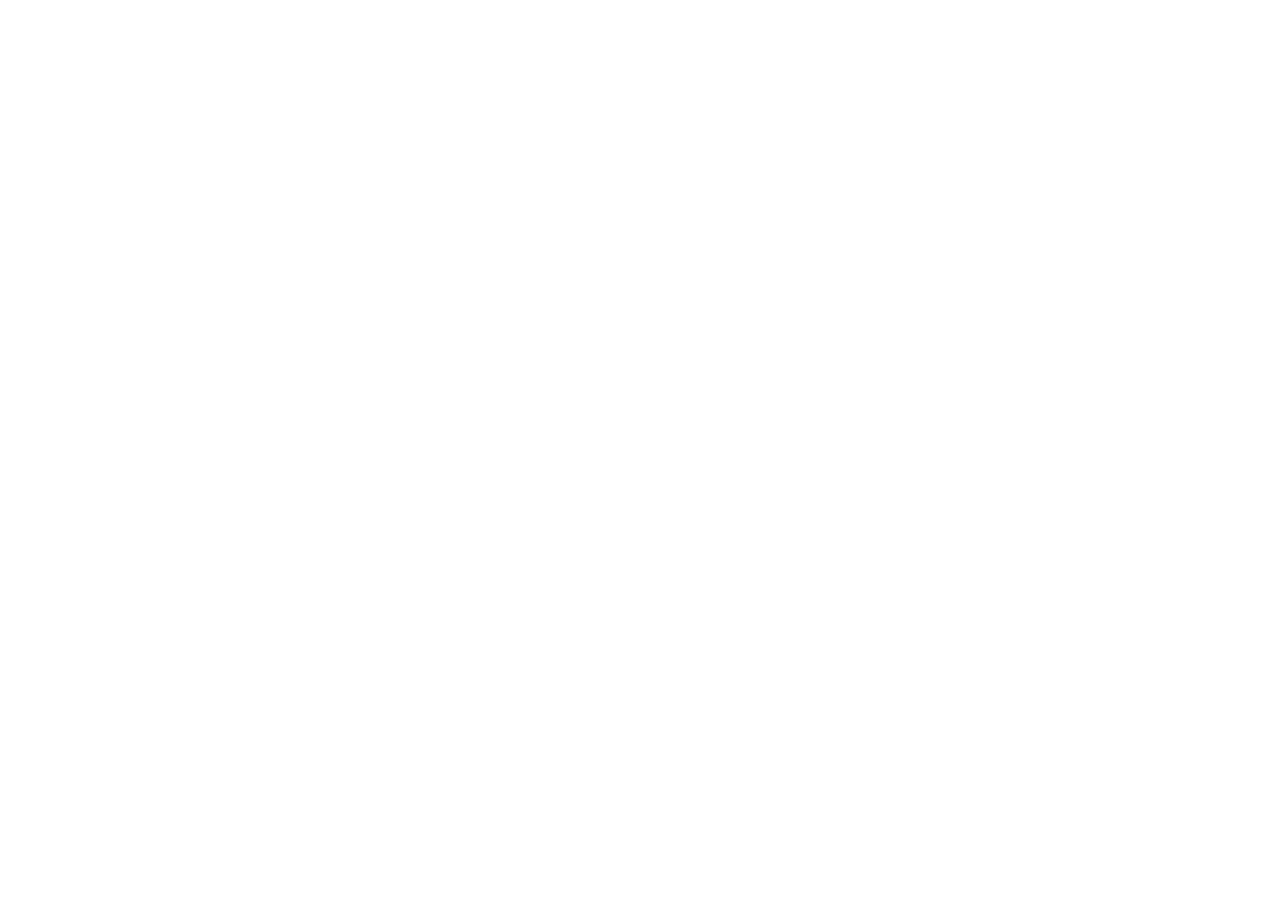
==== index.html @ 44f840c2 "criação da página principal" ====
<!DOCTYPE html>
<html lang="pt-br">
<head>
    <meta charset="UTF-8">
    <meta http-equiv="X-UA-Compatible" content="IE=edge">
    <meta name="viewport" content="width=device-width, initial-scale=1.0">
    <title>Projetos redes sociais</title>
    <link rel="shortcut icon" href="favicon.ico" type="image/x-icon">
</head>
<body>
    
</body>
</html>
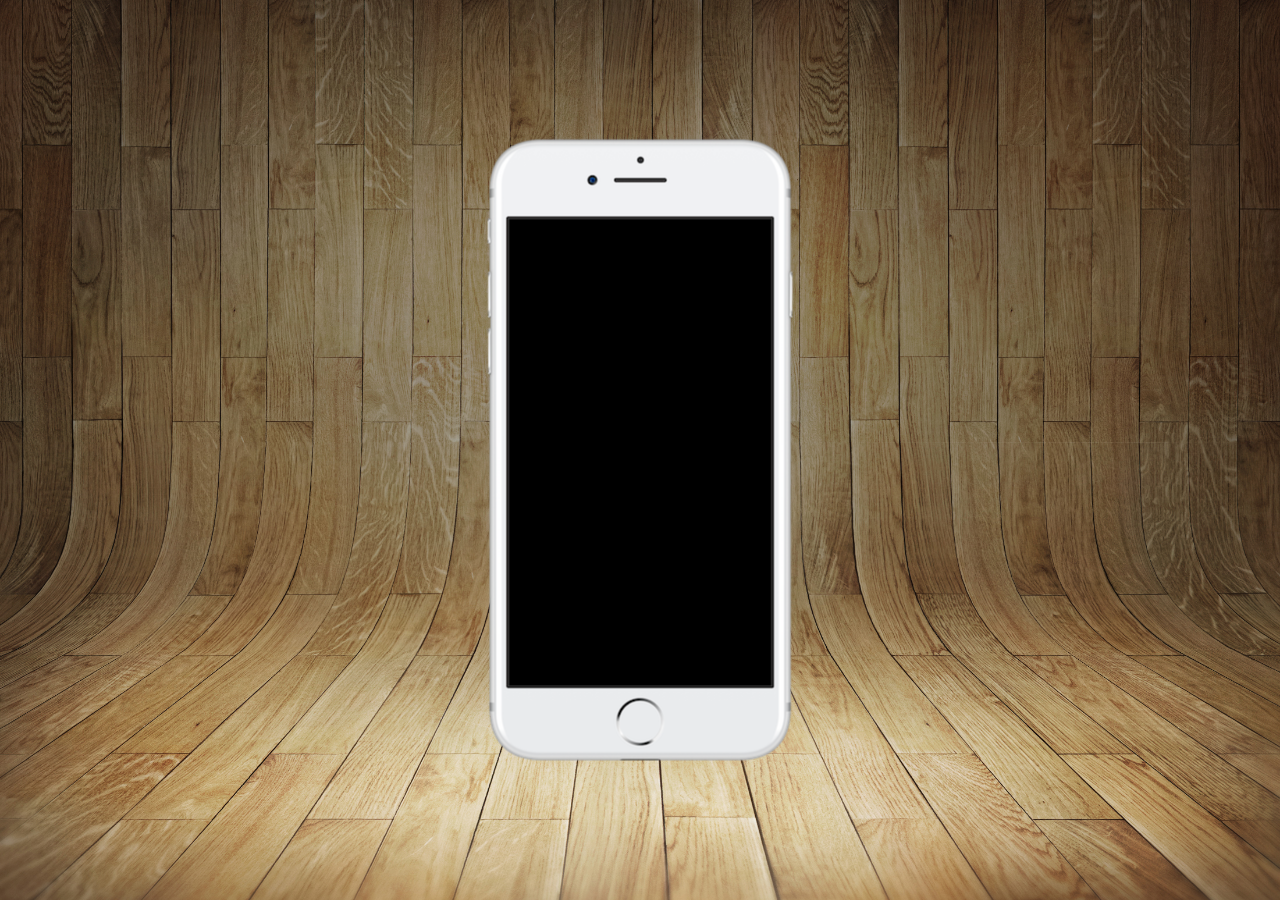
==== commit 7e67a672: "Colocando o telefone e o plano de fundo" ====
--- a/index.html
+++ b/index.html
@@ -6,8 +6,16 @@
     <meta name="viewport" content="width=device-width, initial-scale=1.0">
     <title>Projetos redes sociais</title>
     <link rel="shortcut icon" href="favicon.ico" type="image/x-icon">
+    <link rel="stylesheet" href="estilos/style.css">
 </head>
 <body>
-    
+    <main>
+        <section id="telefone">
+
+        </section>
+        <section id="redes_sociais">
+
+        </section>
+    </main>
 </body>
 </html>--- a/estilos/style.css
+++ b/estilos/style.css
@@ -0,0 +1,39 @@
+@charset "utf-8";
+
+/*Configurações gerais da página*/
+*{
+    margin: 0px;
+    padding: 0px;
+    font-family: Arial, Helvetica, sans-serif;
+}
+
+/* Configurações do body e do html*/
+html, body{
+    height: 100vh;
+    width: 100vw;
+    background-color: black;
+}
+
+/* Configurações somente do body */
+body{
+    background: url('../imagens/fundo-madeira.jpg') no-repeat top center;
+    background-size: cover;
+    background-attachment: fixed;
+}
+
+/*Estilos do main*/
+main{
+    height: 100vh;
+    position: relative;
+}
+
+/*Configurações do celular*/
+section#telefone{
+    position: absolute;
+    top: 50%;
+    left: 50%;
+    transform: translate(-50%, -50%);
+    background: url('../imagens/frame-iphone.png') no-repeat;
+    height: 627px;
+    width: 311px;
+}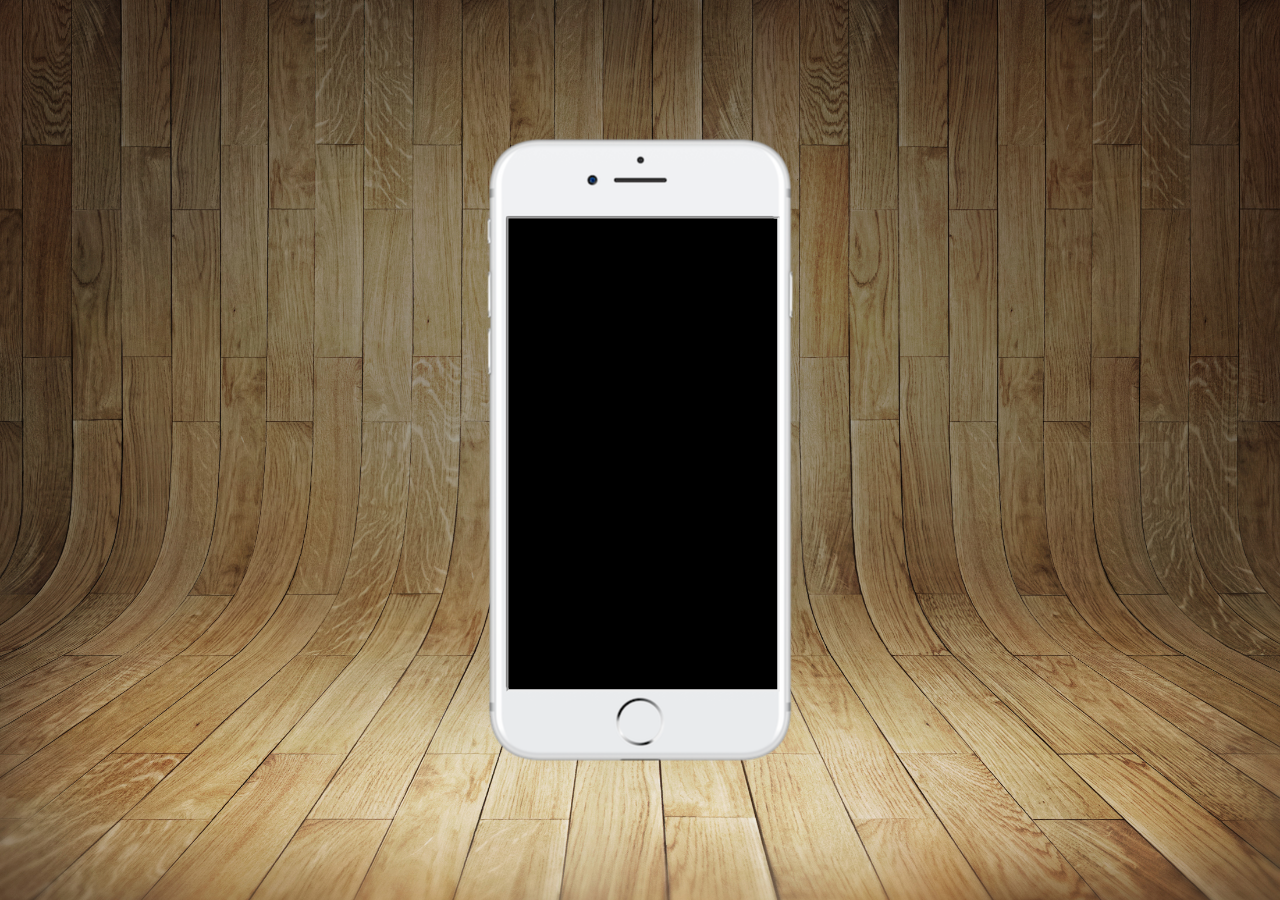
==== commit 878ba9dc: "criação da tela home" ====
--- a/index.html
+++ b/index.html
@@ -11,7 +11,7 @@
 <body>
     <main>
         <section id="telefone">
-
+            <iframe src="home.html" frameborder="1" name="tela" id="tela"></iframe>
         </section>
         <section id="redes_sociais">
 
--- a/estilos/style.css
+++ b/estilos/style.css
@@ -2,8 +2,8 @@
 
 /*Configurações gerais da página*/
 *{
-    margin: 0px;
-    padding: 0px;
+    margin:0px;
+    padding:0px;
     font-family: Arial, Helvetica, sans-serif;
 }
 
@@ -36,4 +36,13 @@
     background: url('../imagens/frame-iphone.png') no-repeat;
     height: 627px;
     width: 311px;
+}
+
+/*Configuração do iframe chamdo tela*/
+iframe#tela{
+    position: relative;
+    top: 80px;
+    left: 22px;
+    height: 471px;
+    width: 269px;
 }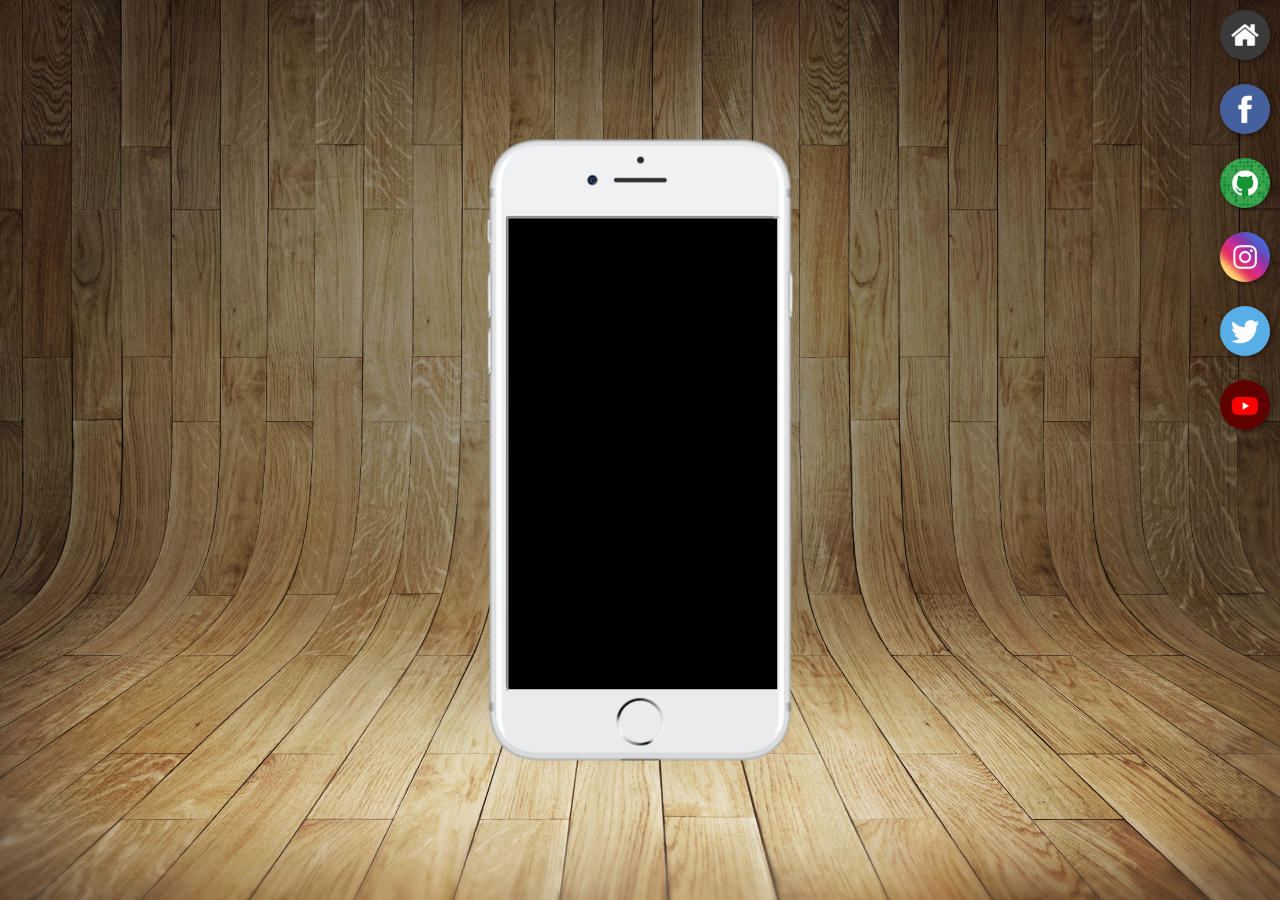
==== commit ab0a32e2: "Criação de botões" ====
--- a/index.html
+++ b/index.html
@@ -11,10 +11,16 @@
 <body>
     <main>
         <section id="telefone">
-            <iframe src="home.html" frameborder="1" name="tela" id="tela"></iframe>
+            <iframe src="home.html" frameborder="1" name="tela" id="tela">            Navegador não compatível
+            </iframe> 
         </section>
         <section id="redes_sociais">
-
+            <a href="#" target="tela"><img src="imagens/logo-home.jpg" alt="home"></a><br>
+            <a href="#" target="tela"><img src="imagens/logo-facebook.jpg" alt="Facebook"></a><br>
+            <a href="#" target="tela"><img src="imagens/logo-github.jpg" alt="Github"></a><br>
+            <a href="#" target="tela"><img src="imagens/logo-instagram.jpg" alt="Instagram"></a><br>
+            <a href="#" target="tela"><img src="imagens/logo-twitter.jpg" alt="twitter"></a><br>
+            <a href="#" target="tela"><img src="imagens/logo-youtube.jpg" alt="Youtube"></a>
         </section>
     </main>
 </body>
--- a/estilos/style.css
+++ b/estilos/style.css
@@ -45,4 +45,25 @@
     left: 22px;
     height: 471px;
     width: 269px;
+}
+
+/* Configuração para seção dos botões das redes sociais */
+
+section#redes_sociais{
+    text-align: right;
+}
+section#redes_sociais img{
+    width: 50px;
+    margin: 10px;
+    border-radius: 50%;
+    box-shadow: 2px 2px 5px rgb(0, 0 ,0, 0.400);
+    box-sizing: border-box;
+}
+
+/*Fazendo os botões se moverem*/
+section#redes_sociais img:hover{
+    border: 2px solid rgb(255, 255, 255, 0.600);
+    transform: translate(-3px, -3px);
+    box-shadow: 5px 5px 10px rgb(0, 0 ,0, 0.600);
+    transition: transform .3s, border 1s;
 }